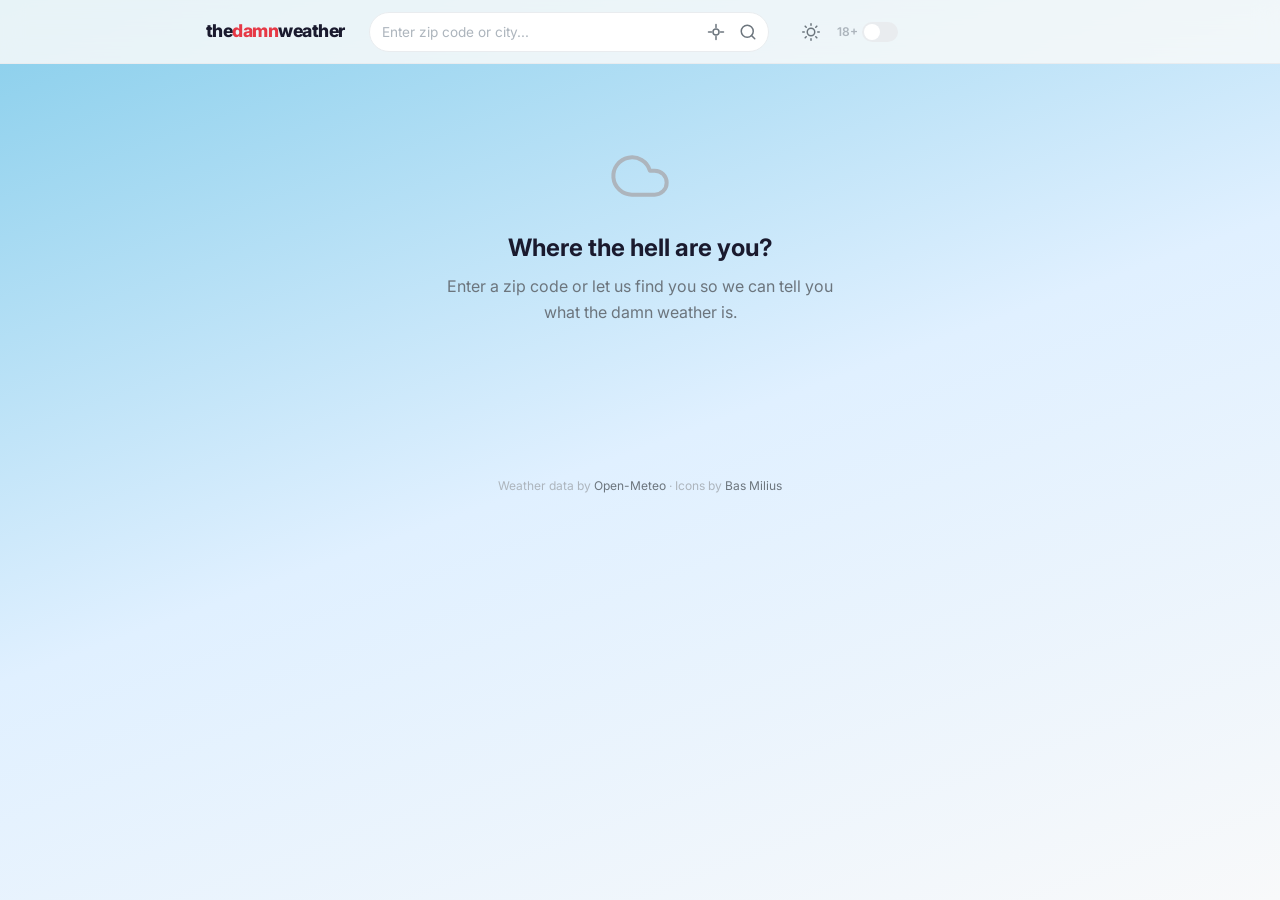
==== index.html @ 8ecae341 "Comprehensive bug fix pass across entire codebase Timezone fixes: - formatTime() now accepts timezon" ====
<!DOCTYPE html>
<html lang="en">
<head>
  <meta charset="UTF-8">
  <meta name="viewport" content="width=device-width, initial-scale=1.0">
  <meta name="description" content="The Damn Weather - Get your weather forecast with a side of attitude.">
  <title>The Damn Weather</title>
  <link rel="icon" href="favicon.svg" type="image/svg+xml">
  <link rel="preconnect" href="https://fonts.googleapis.com">
  <link rel="preconnect" href="https://fonts.gstatic.com" crossorigin>
  <link href="https://fonts.googleapis.com/css2?family=Inter:wght@400;500;600;700;800;900&display=swap" rel="stylesheet">
  <link rel="stylesheet" href="css/main.css">
  <link rel="stylesheet" href="css/components.css">
  <link rel="stylesheet" href="css/forecast.css">
  <link rel="stylesheet" href="css/animations.css">
  <link rel="stylesheet" href="css/responsive.css">
  <!-- Prevent flash of wrong theme -->
  <script>
    (function() {
      const saved = localStorage.getItem('theme');
      if (saved === 'dark' || (!saved && window.matchMedia('(prefers-color-scheme: dark)').matches)) {
        document.documentElement.setAttribute('data-theme', 'dark');
      }
    })();
  </script>
</head>
<body data-conditions="clear" data-daytime="day" data-temp-range="mild">

  <!-- Header -->
  <header class="site-header">
    <div class="header-inner">
      <a href="/" class="site-logo" aria-label="The Damn Weather - Home">
        <span class="logo-text">the<span class="logo-accent">damn</span>weather</span>
      </a>
      <form class="search-form" role="search" aria-label="Search for a location">
        <div class="search-input-wrapper">
          <input
            type="text"
            class="search-input"
            placeholder="Enter zip code or city..."
            aria-label="Zip code or city name"
            autocomplete="off"
            inputmode="text"
          >
          <button type="button" class="geo-btn" aria-label="Use my location" title="Use my location">
            <svg width="18" height="18" viewBox="0 0 24 24" fill="none" stroke="currentColor" stroke-width="2" stroke-linecap="round" stroke-linejoin="round">
              <circle cx="12" cy="12" r="4"/>
              <path d="M12 2v4M12 18v4M2 12h4M18 12h4"/>
            </svg>
          </button>
          <button type="submit" class="search-btn" aria-label="Search">
            <svg width="18" height="18" viewBox="0 0 24 24" fill="none" stroke="currentColor" stroke-width="2" stroke-linecap="round" stroke-linejoin="round">
              <circle cx="11" cy="11" r="8"/>
              <path d="M21 21l-4.35-4.35"/>
            </svg>
          </button>
        </div>
        <div class="search-results" role="listbox" aria-label="Location results" hidden></div>
      </form>
      <div class="header-controls">
        <button class="theme-toggle" aria-label="Toggle dark mode" title="Toggle dark mode">
          <svg class="icon-sun" width="18" height="18" viewBox="0 0 24 24" fill="none" stroke="currentColor" stroke-width="2" stroke-linecap="round" stroke-linejoin="round">
            <circle cx="12" cy="12" r="5"/>
            <path d="M12 1v2M12 21v2M4.22 4.22l1.42 1.42M18.36 18.36l1.42 1.42M1 12h2M21 12h2M4.22 19.78l1.42-1.42M18.36 5.64l1.42-1.42"/>
          </svg>
          <svg class="icon-moon" width="18" height="18" viewBox="0 0 24 24" fill="none" stroke="currentColor" stroke-width="2" stroke-linecap="round" stroke-linejoin="round">
            <path d="M21 12.79A9 9 0 1 1 11.21 3 7 7 0 0 0 21 12.79z"/>
          </svg>
        </button>
        <div class="explicit-toggle-wrapper">
          <label class="toggle-label" for="explicit-toggle">
            <span class="toggle-label-text">18+</span>
            <div class="toggle-switch">
              <input type="checkbox" id="explicit-toggle" class="toggle-input" aria-label="Enable explicit language">
              <span class="toggle-slider"></span>
            </div>
          </label>
        </div>
      </div>
    </div>
  </header>

  <!-- Main Content -->
  <main class="main-content">

    <!-- Loading State -->
    <div class="loading-state" id="loading-state" role="status" aria-label="Loading weather data">
      <div class="skeleton skeleton-hero"></div>
      <div class="skeleton skeleton-phrase"></div>
      <div class="skeleton skeleton-stats"></div>
    </div>

    <!-- Empty State (no location) -->
    <div class="empty-state" id="empty-state" hidden>
      <div class="empty-icon">
        <svg width="64" height="64" viewBox="0 0 24 24" fill="none" stroke="currentColor" stroke-width="1.5" stroke-linecap="round" stroke-linejoin="round">
          <path d="M17.5 19H9a7 7 0 1 1 6.71-9h1.79a4.5 4.5 0 1 1 0 9Z"/>
        </svg>
      </div>
      <h2 class="empty-title">Where the hell are you?</h2>
      <p class="empty-text">Enter a zip code or let us find you so we can tell you what the damn weather is.</p>
    </div>

    <!-- Error State -->
    <div class="error-state" id="error-state" hidden>
      <div class="error-icon">
        <svg width="64" height="64" viewBox="0 0 24 24" fill="none" stroke="currentColor" stroke-width="1.5" stroke-linecap="round" stroke-linejoin="round">
          <path d="M10.29 3.86L1.82 18a2 2 0 0 0 1.71 3h16.94a2 2 0 0 0 1.71-3L13.71 3.86a2 2 0 0 0-3.42 0z"/>
          <line x1="12" y1="9" x2="12" y2="13"/>
          <line x1="12" y1="17" x2="12.01" y2="17"/>
        </svg>
      </div>
      <h2 class="error-title">Well, damn.</h2>
      <p class="error-text" id="error-message">Something went wrong getting the weather.</p>
      <button class="btn btn-primary" id="retry-btn">Try Again</button>
    </div>

    <!-- Weather Content -->
    <div class="weather-content" id="weather-content" hidden>

      <!-- Hero Section -->
      <section class="hero" aria-label="Current weather conditions">
        <div class="hero-icon-wrapper">
          <img class="hero-icon" id="hero-icon" src="data:image/svg+xml,%3Csvg xmlns='http://www.w3.org/2000/svg'/%3E" alt="Weather icon" width="120" height="120">
        </div>
        <div class="hero-temp" id="hero-temp" aria-label="Current temperature">--</div>
        <div class="hero-phrase" id="hero-phrase" aria-live="polite">Loading the attitude...</div>
        <div class="hero-location" id="hero-location">
          <span class="location-name" id="location-name">--</span>
          <span class="location-time" id="location-time">--</span>
        </div>
        <div class="hero-stats" id="hero-stats">
          <div class="stat">
            <span class="stat-label">Feels Like</span>
            <span class="stat-value" id="stat-feels-like">--</span>
          </div>
          <div class="stat">
            <span class="stat-label">Condition</span>
            <span class="stat-value" id="stat-condition">--</span>
          </div>
          <div class="stat">
            <span class="stat-label">Wind</span>
            <span class="stat-value" id="stat-wind">--</span>
          </div>
        </div>
      </section>

      <!-- Hourly Forecast -->
      <section class="forecast-section" aria-label="Hourly forecast">
        <h2 class="section-title">Today, Hour by Hour</h2>
        <div class="hourly-scroll-wrapper">
          <div class="hourly-scroll" id="hourly-scroll" role="list" aria-label="Hourly forecast">
            <!-- Hourly cards rendered by JS -->
          </div>
        </div>
      </section>

      <!-- Daily Forecast -->
      <section class="forecast-section" aria-label="10-day forecast">
        <h2 class="section-title">The Next 10 Days</h2>
        <div class="daily-list" id="daily-list" role="list" aria-label="Daily forecast">
          <!-- Daily rows rendered by JS -->
        </div>
      </section>

      <!-- Weather Details -->
      <section class="details-section" aria-label="Weather details">
        <h2 class="section-title">The Details</h2>
        <div class="details-grid" id="details-grid">
          <div class="detail-card" aria-label="Humidity">
            <div class="detail-label">Humidity</div>
            <div class="detail-value" id="detail-humidity">--%</div>
            <div class="detail-extra" id="detail-humidity-desc"></div>
          </div>
          <div class="detail-card" aria-label="Wind">
            <div class="detail-label">Wind</div>
            <div class="detail-value" id="detail-wind">-- mph</div>
            <div class="detail-extra" id="detail-wind-dir"></div>
          </div>
          <div class="detail-card" aria-label="UV Index">
            <div class="detail-label">UV Index</div>
            <div class="detail-value" id="detail-uv">--</div>
            <div class="detail-extra" id="detail-uv-level"></div>
          </div>
          <div class="detail-card" aria-label="Pressure">
            <div class="detail-label">Pressure</div>
            <div class="detail-value" id="detail-pressure">-- hPa</div>
            <div class="detail-extra" id="detail-pressure-trend"></div>
          </div>
          <div class="detail-card" aria-label="Sunrise and Sunset">
            <div class="detail-label">Sun</div>
            <div class="detail-value" id="detail-sunrise">--</div>
            <div class="detail-extra" id="detail-sunset"></div>
          </div>
          <div class="detail-card" aria-label="Precipitation">
            <div class="detail-label">Precipitation</div>
            <div class="detail-value" id="detail-precip">-- in</div>
            <div class="detail-extra" id="detail-precip-chance"></div>
          </div>
        </div>
      </section>

    </div>
  </main>

  <!-- Age Disclaimer Modal -->
  <div class="modal-overlay" id="age-modal" hidden>
    <div class="modal" role="dialog" aria-labelledby="modal-title" aria-modal="true">
      <h3 class="modal-title" id="modal-title">Heads up!</h3>
      <p class="modal-text">You're about to enable some <strong>colorful language</strong>. The phrases will contain explicit profanity. You must be 18 or older to continue.</p>
      <div class="modal-actions">
        <button class="btn btn-primary" id="age-confirm">I'm 18+, bring it on</button>
        <button class="btn btn-secondary" id="age-cancel">Keep it clean</button>
      </div>
    </div>
  </div>

  <!-- Footer -->
  <footer class="site-footer">
    <p>Weather data by <a href="https://open-meteo.com/" target="_blank" rel="noopener noreferrer">Open-Meteo</a> &middot; Icons by <a href="https://bas.dev/work/meteocons" target="_blank" rel="noopener noreferrer">Bas Milius</a></p>
  </footer>

  <script type="module" src="js/app.js"></script>
</body>
</html>
---- css/main.css ----
/* ===== CSS Variables & Base ===== */
:root {
  /* Colors - Light */
  --color-bg: #f8f9fa;
  --color-surface: #ffffff;
  --color-surface-hover: #f1f3f5;
  --color-text: #1a1a2e;
  --color-text-secondary: #6c757d;
  --color-text-muted: #adb5bd;
  --color-border: #e9ecef;
  --color-accent: #e63946;
  --color-accent-hover: #d62839;
  --color-shadow: rgba(0, 0, 0, 0.06);
  --color-shadow-lg: rgba(0, 0, 0, 0.1);
  --color-overlay: rgba(0, 0, 0, 0.5);

  /* Dynamic background (set via JS data attributes) */
  --bg-gradient: linear-gradient(160deg, #a8dadc 0%, #f1faee 100%);

  /* Typography */
  --font-primary: 'Inter', system-ui, -apple-system, BlinkMacSystemFont, 'Segoe UI', sans-serif;
  --font-size-xs: 0.75rem;
  --font-size-sm: 0.85rem;
  --font-size-base: 1rem;
  --font-size-lg: 1.15rem;
  --font-size-xl: 1.5rem;
  --font-size-hero-temp: clamp(4rem, 12vw, 8rem);
  --font-size-phrase: clamp(1.1rem, 3vw, 1.5rem);

  /* Spacing */
  --space-xs: 0.25rem;
  --space-sm: 0.5rem;
  --space-md: 1rem;
  --space-lg: 1.5rem;
  --space-xl: 2rem;
  --space-2xl: 3rem;

  /* Layout */
  --max-width: 900px;
  --header-height: 64px;
  --border-radius: 12px;
  --border-radius-sm: 8px;
  --border-radius-pill: 100px;
}

/* Dark Theme */
[data-theme="dark"] {
  --color-bg: #0f1117;
  --color-surface: #1a1d27;
  --color-surface-hover: #252836;
  --color-text: #e8e8ed;
  --color-text-secondary: #9ca3af;
  --color-text-muted: #6b7280;
  --color-border: #2a2d3a;
  --color-shadow: rgba(0, 0, 0, 0.2);
  --color-shadow-lg: rgba(0, 0, 0, 0.3);
  --color-overlay: rgba(0, 0, 0, 0.7);
}

/* ===== Dynamic Background Gradients ===== */
/* Clear Day */
body[data-conditions="clear"][data-daytime="day"] {
  --bg-gradient: linear-gradient(160deg, #87ceeb 0%, #e0f0ff 50%, #f8f9fa 100%);
}
[data-theme="dark"] body[data-conditions="clear"][data-daytime="day"] {
  --bg-gradient: linear-gradient(160deg, #0c1445 0%, #1a1d3a 50%, #0f1117 100%);
}
/* Clear night - light mode gets a dusky gradient, dark mode gets deep blue */
body[data-conditions="clear"][data-daytime="night"] {
  --bg-gradient: linear-gradient(160deg, #2c3e6b 0%, #4a5a8a 50%, #c8cfe0 100%);
}
[data-theme="dark"] body[data-conditions="clear"][data-daytime="night"] {
  --bg-gradient: linear-gradient(160deg, #0c1445 0%, #1a1d3a 50%, #0f1117 100%);
}

/* Cloudy */
body[data-conditions="cloudy"],
body[data-conditions="partly-cloudy"] {
  --bg-gradient: linear-gradient(160deg, #c8d6e5 0%, #dfe6e9 50%, #f8f9fa 100%);
}
[data-theme="dark"] body[data-conditions="cloudy"],
[data-theme="dark"] body[data-conditions="partly-cloudy"] {
  --bg-gradient: linear-gradient(160deg, #1a1d27 0%, #252836 50%, #0f1117 100%);
}

/* Rain */
body[data-conditions="rain"],
body[data-conditions="heavy-rain"],
body[data-conditions="drizzle"] {
  --bg-gradient: linear-gradient(160deg, #636e72 0%, #b2bec3 50%, #dfe6e9 100%);
}
[data-theme="dark"] body[data-conditions="rain"],
[data-theme="dark"] body[data-conditions="heavy-rain"],
[data-theme="dark"] body[data-conditions="drizzle"] {
  --bg-gradient: linear-gradient(160deg, #0a0e14 0%, #1a1d27 50%, #0f1117 100%);
}

/* Snow */
body[data-conditions="snow"],
body[data-conditions="heavy-snow"] {
  --bg-gradient: linear-gradient(160deg, #dce6f1 0%, #ecf0f5 50%, #f8f9fa 100%);
}
[data-theme="dark"] body[data-conditions="snow"],
[data-theme="dark"] body[data-conditions="heavy-snow"] {
  --bg-gradient: linear-gradient(160deg, #1a2030 0%, #252d3f 50%, #0f1117 100%);
}

/* Thunderstorm */
body[data-conditions="thunderstorm"] {
  --bg-gradient: linear-gradient(160deg, #2d3436 0%, #636e72 50%, #b2bec3 100%);
}
[data-theme="dark"] body[data-conditions="thunderstorm"] {
  --bg-gradient: linear-gradient(160deg, #05080d 0%, #111520 50%, #0f1117 100%);
}

/* Fog */
body[data-conditions="fog"] {
  --bg-gradient: linear-gradient(160deg, #d5dbe0 0%, #e8ecef 50%, #f8f9fa 100%);
}
[data-theme="dark"] body[data-conditions="fog"] {
  --bg-gradient: linear-gradient(160deg, #15181f 0%, #1e2230 50%, #0f1117 100%);
}

/* Freezing Rain */
body[data-conditions="freezing-rain"] {
  --bg-gradient: linear-gradient(160deg, #a4b6c4 0%, #c5d3de 50%, #e8edf2 100%);
}
[data-theme="dark"] body[data-conditions="freezing-rain"] {
  --bg-gradient: linear-gradient(160deg, #10141d 0%, #1a2030 50%, #0f1117 100%);
}

/* Hot tint */
body[data-temp-range="hot"],
body[data-temp-range="extreme-hot"] {
  --color-accent: #e63946;
}

/* Cold tint */
body[data-temp-range="extreme-cold"],
body[data-temp-range="cold"] {
  --color-accent: #457b9d;
}

/* ===== Reset & Base ===== */
*,
*::before,
*::after {
  margin: 0;
  padding: 0;
  box-sizing: border-box;
}

html {
  font-size: 16px;
  -webkit-text-size-adjust: 100%;
}

body {
  font-family: var(--font-primary);
  color: var(--color-text);
  background: var(--bg-gradient);
  min-height: 100vh;
  min-height: 100dvh;
  line-height: 1.5;
  transition: background 1.5s ease, color 0.3s ease;
  -webkit-font-smoothing: antialiased;
  -moz-osx-font-smoothing: grayscale;
}

a {
  color: var(--color-accent);
  text-decoration: none;
  transition: color 0.2s;
}

a:hover {
  color: var(--color-accent-hover);
}

img {
  max-width: 100%;
  height: auto;
  display: block;
}

button {
  cursor: pointer;
  font-family: inherit;
  border: none;
  background: none;
}

input {
  font-family: inherit;
  border: none;
  outline: none;
}

/* ===== Layout ===== */
.main-content {
  max-width: var(--max-width);
  margin: 0 auto;
  padding: calc(var(--header-height) + var(--space-lg)) var(--space-md) var(--space-2xl);
}

/* ===== Section Titles ===== */
.section-title {
  font-size: var(--font-size-lg);
  font-weight: 600;
  color: var(--color-text);
  margin-bottom: var(--space-md);
  letter-spacing: -0.01em;
}

/* ===== Utility ===== */
[hidden] {
  display: none !important;
}

/* Reduced motion preference */
@media (prefers-reduced-motion: reduce) {
  *,
  *::before,
  *::after {
    animation-duration: 0.01ms !important;
    animation-iteration-count: 1 !important;
    transition-duration: 0.01ms !important;
  }
}
---- css/components.css ----
/* ===== Header ===== */
.site-header {
  position: fixed;
  top: 0;
  left: 0;
  right: 0;
  z-index: 100;
  height: var(--header-height);
  background: rgba(248, 249, 250, 0.85);
  backdrop-filter: blur(12px);
  -webkit-backdrop-filter: blur(12px);
  border-bottom: 1px solid var(--color-border);
  transition: background 0.3s ease, border-color 0.3s ease;
}

[data-theme="dark"] .site-header {
  background: rgba(15, 17, 23, 0.85);
}

.header-inner {
  max-width: var(--max-width);
  margin: 0 auto;
  height: 100%;
  display: flex;
  align-items: center;
  gap: var(--space-md);
  padding: 0 var(--space-md);
}

/* Logo */
.site-logo {
  text-decoration: none;
  flex-shrink: 0;
}

.logo-text {
  font-size: 1.1rem;
  font-weight: 800;
  color: var(--color-text);
  letter-spacing: -0.03em;
  transition: color 0.2s;
}

.logo-accent {
  color: var(--color-accent);
  transition: color 0.2s;
}

/* Search */
.search-form {
  flex: 1;
  max-width: 360px;
  position: relative;
}

.search-input-wrapper {
  display: flex;
  align-items: center;
  background: var(--color-surface);
  border: 1px solid var(--color-border);
  border-radius: var(--border-radius-pill);
  padding: 0 var(--space-xs);
  height: 40px;
  transition: border-color 0.2s, box-shadow 0.2s;
}

.search-input-wrapper:focus-within {
  border-color: var(--color-accent);
  box-shadow: 0 0 0 3px rgba(230, 57, 70, 0.1);
}

.search-input {
  flex: 1;
  background: none;
  color: var(--color-text);
  font-size: var(--font-size-sm);
  padding: 0 var(--space-sm);
  min-width: 0;
}

.search-input::placeholder {
  color: var(--color-text-muted);
}

.geo-btn,
.search-btn {
  display: flex;
  align-items: center;
  justify-content: center;
  width: 32px;
  height: 32px;
  border-radius: 50%;
  color: var(--color-text-secondary);
  transition: color 0.2s, background 0.2s;
  flex-shrink: 0;
}

.geo-btn:hover,
.search-btn:hover {
  color: var(--color-accent);
  background: var(--color-surface-hover);
}

/* Search Results Dropdown */
.search-results {
  position: absolute;
  top: calc(100% + 4px);
  left: 0;
  right: 0;
  background: var(--color-surface);
  border: 1px solid var(--color-border);
  border-radius: var(--border-radius-sm);
  box-shadow: 0 8px 24px var(--color-shadow-lg);
  overflow: hidden;
  z-index: 10;
}

.search-result-item {
  padding: var(--space-sm) var(--space-md);
  cursor: pointer;
  font-size: var(--font-size-sm);
  color: var(--color-text);
  transition: background 0.15s;
  border-bottom: 1px solid var(--color-border);
}

.search-result-item:last-child {
  border-bottom: none;
}

.search-result-item:hover,
.search-result-item[aria-selected="true"] {
  background: var(--color-surface-hover);
}

.search-result-item .result-name {
  font-weight: 600;
}

.search-result-item .result-detail {
  color: var(--color-text-secondary);
  font-size: var(--font-size-xs);
}

/* Header Controls */
.header-controls {
  display: flex;
  align-items: center;
  gap: var(--space-sm);
  flex-shrink: 0;
}

/* Theme Toggle */
.theme-toggle {
  display: flex;
  align-items: center;
  justify-content: center;
  width: 36px;
  height: 36px;
  border-radius: 50%;
  color: var(--color-text-secondary);
  transition: color 0.2s, background 0.2s;
}

.theme-toggle:hover {
  color: var(--color-text);
  background: var(--color-surface-hover);
}

.icon-moon { display: none; }
[data-theme="dark"] .icon-sun { display: none; }
[data-theme="dark"] .icon-moon { display: block; }

/* Explicit Toggle */
.explicit-toggle-wrapper {
  display: flex;
  align-items: center;
}

.toggle-label {
  display: flex;
  align-items: center;
  gap: var(--space-xs);
  cursor: pointer;
  user-select: none;
}

.toggle-label-text {
  font-size: var(--font-size-xs);
  font-weight: 600;
  color: var(--color-text-muted);
  transition: color 0.2s;
}

.toggle-switch {
  position: relative;
  width: 36px;
  height: 20px;
}

.toggle-input {
  opacity: 0;
  width: 0;
  height: 0;
  position: absolute;
}

.toggle-slider {
  position: absolute;
  inset: 0;
  background: var(--color-border);
  border-radius: var(--border-radius-pill);
  transition: background 0.25s;
  cursor: pointer;
}

.toggle-slider::before {
  content: '';
  position: absolute;
  width: 16px;
  height: 16px;
  left: 2px;
  bottom: 2px;
  background: white;
  border-radius: 50%;
  transition: transform 0.25s;
}

.toggle-input:checked + .toggle-slider {
  background: var(--color-accent);
}

.toggle-input:checked + .toggle-slider::before {
  transform: translateX(16px);
}

.toggle-input:focus-visible + .toggle-slider {
  box-shadow: 0 0 0 3px rgba(230, 57, 70, 0.2);
}

/* ===== Hero Section ===== */
.hero {
  text-align: center;
  padding: var(--space-xl) 0 var(--space-2xl);
}

.hero-icon-wrapper {
  margin-bottom: var(--space-sm);
}

.hero-icon {
  width: 120px;
  height: 120px;
  margin: 0 auto;
  object-fit: contain;
}

.hero-temp {
  font-size: var(--font-size-hero-temp);
  font-weight: 900;
  line-height: 1;
  letter-spacing: -0.04em;
  color: var(--color-text);
}

.hero-temp::after {
  content: '°';
  font-weight: 700;
  opacity: 0.5;
}

.hero-phrase {
  font-size: var(--font-size-phrase);
  font-weight: 600;
  color: var(--color-text);
  margin-top: var(--space-sm);
  margin-bottom: var(--space-lg);
  max-width: 520px;
  margin-left: auto;
  margin-right: auto;
  line-height: 1.4;
}

.hero-location {
  display: flex;
  align-items: center;
  justify-content: center;
  gap: var(--space-sm);
  color: var(--color-text-secondary);
  font-size: var(--font-size-sm);
  margin-bottom: var(--space-lg);
}

.location-name {
  font-weight: 500;
}

.location-time {
  opacity: 0.7;
}

.hero-stats {
  display: flex;
  justify-content: center;
  gap: var(--space-xl);
}

.stat {
  text-align: center;
}

.stat-label {
  display: block;
  font-size: var(--font-size-xs);
  color: var(--color-text-muted);
  text-transform: uppercase;
  letter-spacing: 0.05em;
  font-weight: 500;
  margin-bottom: var(--space-xs);
}

.stat-value {
  font-size: var(--font-size-base);
  font-weight: 600;
  color: var(--color-text);
}

/* ===== Buttons ===== */
.btn {
  display: inline-flex;
  align-items: center;
  justify-content: center;
  padding: var(--space-sm) var(--space-lg);
  border-radius: var(--border-radius-sm);
  font-size: var(--font-size-sm);
  font-weight: 600;
  transition: all 0.2s;
  line-height: 1.5;
}

.btn-primary {
  background: var(--color-accent);
  color: white;
}

.btn-primary:hover {
  background: var(--color-accent-hover);
}

.btn-secondary {
  background: var(--color-surface);
  color: var(--color-text);
  border: 1px solid var(--color-border);
}

.btn-secondary:hover {
  background: var(--color-surface-hover);
}

/* ===== Empty & Error States ===== */
.empty-state,
.error-state {
  text-align: center;
  padding: var(--space-2xl) var(--space-md);
  color: var(--color-text-secondary);
}

.empty-icon svg,
.error-icon svg {
  stroke: var(--color-text-muted);
  margin: 0 auto var(--space-md);
}

.empty-title,
.error-title {
  font-size: var(--font-size-xl);
  font-weight: 700;
  color: var(--color-text);
  margin-bottom: var(--space-sm);
}

.empty-text,
.error-text {
  font-size: var(--font-size-base);
  max-width: 400px;
  margin: 0 auto var(--space-lg);
  line-height: 1.6;
}

/* ===== Detail Cards ===== */
.details-grid {
  display: grid;
  grid-template-columns: repeat(2, 1fr);
  gap: var(--space-md);
}

.detail-card {
  background: var(--color-surface);
  border: 1px solid var(--color-border);
  border-radius: var(--border-radius);
  padding: var(--space-lg);
  transition: background 0.3s, border-color 0.3s;
}

.detail-label {
  font-size: var(--font-size-xs);
  color: var(--color-text-muted);
  text-transform: uppercase;
  letter-spacing: 0.05em;
  font-weight: 500;
  margin-bottom: var(--space-sm);
}

.detail-value {
  font-size: var(--font-size-xl);
  font-weight: 700;
  color: var(--color-text);
  line-height: 1.2;
}

.detail-extra {
  font-size: var(--font-size-sm);
  color: var(--color-text-secondary);
  margin-top: var(--space-xs);
}

/* ===== Modal ===== */
.modal-overlay {
  position: fixed;
  inset: 0;
  z-index: 200;
  background: var(--color-overlay);
  display: flex;
  align-items: center;
  justify-content: center;
  padding: var(--space-md);
}

.modal {
  background: var(--color-surface);
  border-radius: var(--border-radius);
  padding: var(--space-xl);
  max-width: 400px;
  width: 100%;
  text-align: center;
  box-shadow: 0 16px 48px var(--color-shadow-lg);
}

.modal-title {
  font-size: var(--font-size-xl);
  font-weight: 700;
  color: var(--color-text);
  margin-bottom: var(--space-sm);
}

.modal-text {
  font-size: var(--font-size-sm);
  color: var(--color-text-secondary);
  line-height: 1.6;
  margin-bottom: var(--space-lg);
}

.modal-actions {
  display: flex;
  flex-direction: column;
  gap: var(--space-sm);
}

/* ===== Footer ===== */
.site-footer {
  text-align: center;
  padding: var(--space-xl) var(--space-md);
  font-size: var(--font-size-xs);
  color: var(--color-text-muted);
}

.site-footer a {
  color: var(--color-text-secondary);
}

.site-footer a:hover {
  color: var(--color-accent);
}
---- css/forecast.css ----
/* ===== Forecast Sections ===== */
.forecast-section {
  margin-bottom: var(--space-2xl);
}

.details-section {
  margin-bottom: var(--space-xl);
}

/* ===== Hourly Forecast ===== */
.hourly-scroll-wrapper {
  position: relative;
  margin: 0 calc(-1 * var(--space-md));
  padding: 0 var(--space-md);
}

.hourly-scroll {
  display: flex;
  gap: var(--space-sm);
  overflow-x: auto;
  scroll-snap-type: x mandatory;
  -webkit-overflow-scrolling: touch;
  padding-bottom: var(--space-sm);
  scrollbar-width: none;
}

.hourly-scroll::-webkit-scrollbar {
  display: none;
}

.hourly-card {
  flex-shrink: 0;
  width: 72px;
  display: flex;
  flex-direction: column;
  align-items: center;
  gap: var(--space-xs);
  padding: var(--space-sm) var(--space-xs);
  background: var(--color-surface);
  border: 1px solid var(--color-border);
  border-radius: var(--border-radius);
  scroll-snap-align: start;
  transition: background 0.3s, border-color 0.3s;
}

.hourly-card.is-now {
  border-color: var(--color-border);
  background: var(--color-surface-hover);
}

.hourly-time {
  font-size: var(--font-size-xs);
  font-weight: 500;
  color: var(--color-text-secondary);
}

.hourly-card.is-now .hourly-time {
  color: var(--color-text);
  font-weight: 700;
}

.hourly-icon {
  width: 32px;
  height: 32px;
  object-fit: contain;
}

.hourly-temp {
  font-size: var(--font-size-sm);
  font-weight: 700;
  color: var(--color-text);
}

.hourly-precip {
  font-size: 0.65rem;
  color: var(--color-text-muted);
  display: flex;
  align-items: center;
  gap: 2px;
}

.hourly-precip-dot {
  display: inline-block;
  width: 4px;
  height: 4px;
  background: #457b9d;
  border-radius: 50%;
}

/* ===== Daily Forecast ===== */
.daily-list {
  display: flex;
  flex-direction: column;
  gap: 2px;
  background: var(--color-border);
  border-radius: var(--border-radius);
  overflow: hidden;
}

.daily-row {
  display: grid;
  grid-template-columns: 80px 36px 1fr 40px;
  align-items: center;
  gap: var(--space-sm);
  padding: var(--space-sm) var(--space-md);
  background: var(--color-surface);
  transition: background 0.3s;
}

.daily-row:first-child {
  border-radius: var(--border-radius) var(--border-radius) 0 0;
}

.daily-row:last-child {
  border-radius: 0 0 var(--border-radius) var(--border-radius);
}

.daily-day {
  font-size: var(--font-size-sm);
  font-weight: 600;
  color: var(--color-text);
}

.daily-day .daily-date {
  display: block;
  font-size: var(--font-size-xs);
  font-weight: 400;
  color: var(--color-text-muted);
}

.daily-icon {
  width: 32px;
  height: 32px;
  object-fit: contain;
}

.daily-temps {
  display: flex;
  align-items: center;
  gap: var(--space-sm);
}

.daily-temp-bar-wrapper {
  flex: 1;
  display: flex;
  align-items: center;
  gap: var(--space-sm);
}

.daily-low {
  font-size: var(--font-size-sm);
  color: var(--color-text-muted);
  min-width: 28px;
  text-align: right;
  font-weight: 500;
}

.daily-bar {
  flex: 1;
  height: 4px;
  background: var(--color-border);
  border-radius: 2px;
  position: relative;
  min-width: 40px;
}

.daily-bar-fill {
  position: absolute;
  top: 0;
  height: 100%;
  border-radius: 2px;
  background: linear-gradient(90deg, #457b9d, #e63946);
  transition: left 0.3s, right 0.3s;
}

.daily-high {
  font-size: var(--font-size-sm);
  color: var(--color-text);
  min-width: 28px;
  font-weight: 700;
}

.daily-precip {
  font-size: var(--font-size-xs);
  color: var(--color-text-muted);
  text-align: right;
  display: flex;
  align-items: center;
  gap: 2px;
  justify-content: flex-end;
}

.daily-precip-icon {
  display: inline-block;
  width: 4px;
  height: 4px;
  background: #457b9d;
  border-radius: 50%;
}
---- css/animations.css ----
/* ===== Loading Skeletons ===== */
.loading-state {
  display: flex;
  flex-direction: column;
  align-items: center;
  padding: var(--space-2xl) 0;
  gap: var(--space-md);
}

.skeleton {
  background: linear-gradient(
    90deg,
    var(--color-border) 25%,
    var(--color-surface-hover) 50%,
    var(--color-border) 75%
  );
  background-size: 200% 100%;
  animation: shimmer 1.5s ease-in-out infinite;
  border-radius: var(--border-radius-sm);
}

.skeleton-hero {
  width: 200px;
  height: 120px;
  border-radius: var(--border-radius);
}

.skeleton-phrase {
  width: 320px;
  max-width: 80%;
  height: 24px;
}

.skeleton-stats {
  width: 260px;
  max-width: 60%;
  height: 16px;
}

@keyframes shimmer {
  0% {
    background-position: -200% 0;
  }
  100% {
    background-position: 200% 0;
  }
}

/* ===== Fade In ===== */
.weather-content {
  animation: fadeIn 0.4s ease-out;
}

@keyframes fadeIn {
  from {
    opacity: 0;
    transform: translateY(8px);
  }
  to {
    opacity: 1;
    transform: translateY(0);
  }
}

/* ===== Hero Phrase Transition ===== */
.hero-phrase {
  transition: opacity 0.3s ease;
}

.hero-phrase.fading {
  opacity: 0;
}

/* ===== Card Hover ===== */
.detail-card {
  transition: background 0.3s, border-color 0.3s, transform 0.2s;
}

.detail-card:hover {
  transform: translateY(-2px);
  border-color: var(--color-text-muted);
}

/* ===== Modal Animation ===== */
.modal-overlay {
  animation: overlayIn 0.2s ease-out;
}

.modal {
  animation: modalIn 0.3s ease-out;
}

@keyframes overlayIn {
  from { opacity: 0; }
  to { opacity: 1; }
}

@keyframes modalIn {
  from {
    opacity: 0;
    transform: scale(0.95) translateY(8px);
  }
  to {
    opacity: 1;
    transform: scale(1) translateY(0);
  }
}

/* ===== Search Loading ===== */
.search-input-wrapper.is-loading .search-btn {
  animation: spin 1s linear infinite;
}

@keyframes spin {
  from { transform: rotate(0deg); }
  to { transform: rotate(360deg); }
}

/* ===== Hourly Card Stagger ===== */
.hourly-card {
  animation: cardIn 0.3s ease-out backwards;
}

.hourly-card:nth-child(1) { animation-delay: 0ms; }
.hourly-card:nth-child(2) { animation-delay: 30ms; }
.hourly-card:nth-child(3) { animation-delay: 60ms; }
.hourly-card:nth-child(4) { animation-delay: 90ms; }
.hourly-card:nth-child(5) { animation-delay: 120ms; }
.hourly-card:nth-child(6) { animation-delay: 150ms; }
.hourly-card:nth-child(7) { animation-delay: 180ms; }
.hourly-card:nth-child(8) { animation-delay: 210ms; }
.hourly-card:nth-child(9) { animation-delay: 240ms; }
.hourly-card:nth-child(10) { animation-delay: 270ms; }
.hourly-card:nth-child(11) { animation-delay: 300ms; }
.hourly-card:nth-child(12) { animation-delay: 330ms; }
.hourly-card:nth-child(13) { animation-delay: 360ms; }
.hourly-card:nth-child(14) { animation-delay: 390ms; }
.hourly-card:nth-child(15) { animation-delay: 420ms; }
.hourly-card:nth-child(16) { animation-delay: 450ms; }
.hourly-card:nth-child(17) { animation-delay: 480ms; }
.hourly-card:nth-child(18) { animation-delay: 510ms; }
.hourly-card:nth-child(19) { animation-delay: 540ms; }
.hourly-card:nth-child(20) { animation-delay: 570ms; }
.hourly-card:nth-child(21) { animation-delay: 600ms; }
.hourly-card:nth-child(22) { animation-delay: 630ms; }
.hourly-card:nth-child(23) { animation-delay: 660ms; }
.hourly-card:nth-child(24) { animation-delay: 690ms; }

@keyframes cardIn {
  from {
    opacity: 0;
    transform: translateY(8px);
  }
  to {
    opacity: 1;
    transform: translateY(0);
  }
}

/* ===== Daily Row Stagger ===== */
.daily-row {
  animation: rowIn 0.3s ease-out backwards;
}

.daily-row:nth-child(1) { animation-delay: 0ms; }
.daily-row:nth-child(2) { animation-delay: 40ms; }
.daily-row:nth-child(3) { animation-delay: 80ms; }
.daily-row:nth-child(4) { animation-delay: 120ms; }
.daily-row:nth-child(5) { animation-delay: 160ms; }
.daily-row:nth-child(6) { animation-delay: 200ms; }
.daily-row:nth-child(7) { animation-delay: 240ms; }
.daily-row:nth-child(8) { animation-delay: 280ms; }
.daily-row:nth-child(9) { animation-delay: 320ms; }
.daily-row:nth-child(10) { animation-delay: 360ms; }

@keyframes rowIn {
  from {
    opacity: 0;
    transform: translateX(-8px);
  }
  to {
    opacity: 1;
    transform: translateX(0);
  }
}
---- css/responsive.css ----
/* ===== Mobile (0-599px) ===== */
@media (max-width: 599px) {

/* Stack header on mobile */
.site-header {
  height: auto;
  padding: var(--space-sm) 0;
}

.header-inner {
  flex-wrap: wrap;
  gap: var(--space-sm);
  padding: var(--space-xs) var(--space-md);
}

.site-logo {
  order: 1;
}

.header-controls {
  order: 2;
  margin-left: auto;
}

.search-form {
  order: 3;
  flex: 1 1 100%;
  max-width: 100%;
}

/* Bigger touch targets on mobile */
.geo-btn,
.search-btn {
  width: 38px;
  height: 38px;
}

.search-input-wrapper {
  height: 44px;
}

.search-input {
  font-size: 16px; /* Prevents iOS zoom on focus */
}

/* Hero adjustments for mobile */
.hero {
  padding: var(--space-md) 0 var(--space-xl);
}

.hero-icon {
  width: 100px;
  height: 100px;
}

.hero-phrase {
  font-size: clamp(1rem, 4.5vw, 1.3rem);
  padding: 0 var(--space-sm);
}

.hero-stats {
  gap: var(--space-lg);
  flex-wrap: wrap;
}

.stat-label {
  font-size: 0.65rem;
}

.stat-value {
  font-size: var(--font-size-sm);
}

/* Main content offset for stacked header */
.main-content {
  padding-top: calc(100px + var(--space-md));
}

/* Daily forecast tighter on mobile */
.daily-row {
  grid-template-columns: 65px 28px 1fr 36px;
  gap: var(--space-xs);
  padding: var(--space-sm) var(--space-sm);
}

.daily-day {
  font-size: var(--font-size-xs);
}

.daily-day .daily-date {
  display: none;
}

.daily-icon {
  width: 28px;
  height: 28px;
}

.daily-low,
.daily-high {
  font-size: var(--font-size-xs);
  min-width: 24px;
}

.daily-precip {
  font-size: 0.6rem;
}

/* Hourly cards smaller on mobile */
.hourly-card {
  width: 64px;
  padding: var(--space-xs);
}

.hourly-icon {
  width: 28px;
  height: 28px;
}

.hourly-temp {
  font-size: var(--font-size-xs);
}

/* Details grid 2 columns on mobile */
.details-grid {
  grid-template-columns: repeat(2, 1fr);
  gap: var(--space-sm);
}

.detail-card {
  padding: var(--space-md);
}

.detail-value {
  font-size: var(--font-size-lg);
}

.detail-extra {
  font-size: var(--font-size-xs);
}

/* Section titles */
.section-title {
  font-size: var(--font-size-base);
}

/* Modal mobile friendly */
.modal {
  margin: var(--space-md);
  padding: var(--space-lg);
}

.modal-title {
  font-size: var(--font-size-lg);
}

/* Empty/error state */
.empty-state,
.error-state {
  padding: var(--space-xl) var(--space-sm);
}

.empty-icon svg,
.error-icon svg {
  width: 48px;
  height: 48px;
}

} /* end mobile max-width: 599px */

/* ===== Tablet (600px+) ===== */
@media (min-width: 600px) {
  .site-header {
    height: var(--header-height);
    padding: 0;
  }

  .header-inner {
    flex-wrap: nowrap;
    gap: var(--space-lg);
    padding: 0 var(--space-md);
  }

  .site-logo {
    order: unset;
  }

  .header-controls {
    order: unset;
    margin-left: 0;
  }

  .search-form {
    order: unset;
    flex: 1;
    max-width: 400px;
  }

  .main-content {
    padding-top: calc(var(--header-height) + var(--space-lg));
  }

  .hero {
    padding: var(--space-xl) 0 var(--space-2xl);
  }

  .hero-icon {
    width: 140px;
    height: 140px;
  }

  .hero-phrase {
    font-size: var(--font-size-phrase);
    padding: 0;
  }

  .hero-stats {
    gap: var(--space-2xl);
  }

  .stat-label {
    font-size: var(--font-size-xs);
  }

  .stat-value {
    font-size: var(--font-size-base);
  }

  .hourly-card {
    width: 80px;
    padding: var(--space-sm) var(--space-xs);
  }

  .hourly-icon {
    width: 32px;
    height: 32px;
  }

  .details-grid {
    grid-template-columns: repeat(3, 1fr);
    gap: var(--space-md);
  }

  .detail-value {
    font-size: var(--font-size-xl);
  }

  .daily-row {
    grid-template-columns: 100px 40px 1fr 50px;
    gap: var(--space-sm);
    padding: var(--space-md) var(--space-lg);
  }

  .daily-day {
    font-size: var(--font-size-sm);
  }

  .daily-day .daily-date {
    display: block;
  }

  .daily-icon {
    width: 32px;
    height: 32px;
  }

  .modal-actions {
    flex-direction: row;
    justify-content: center;
  }

  .section-title {
    font-size: var(--font-size-lg);
  }
}

/* ===== Desktop (1024px+) ===== */
@media (min-width: 1024px) {
  :root {
    --max-width: 900px;
  }

  .main-content {
    padding-top: calc(var(--header-height) + var(--space-xl));
  }

  .hero {
    padding: var(--space-2xl) 0;
  }

  .hero-icon {
    width: 160px;
    height: 160px;
  }

  .hourly-card {
    width: 88px;
    padding: var(--space-md) var(--space-sm);
  }

  .hourly-icon {
    width: 36px;
    height: 36px;
  }

  .daily-row {
    grid-template-columns: 120px 40px 1fr 60px;
  }
}

/* ===== Large Desktop (1440px+) ===== */
@media (min-width: 1440px) {
  :root {
    --max-width: 1000px;
  }
}
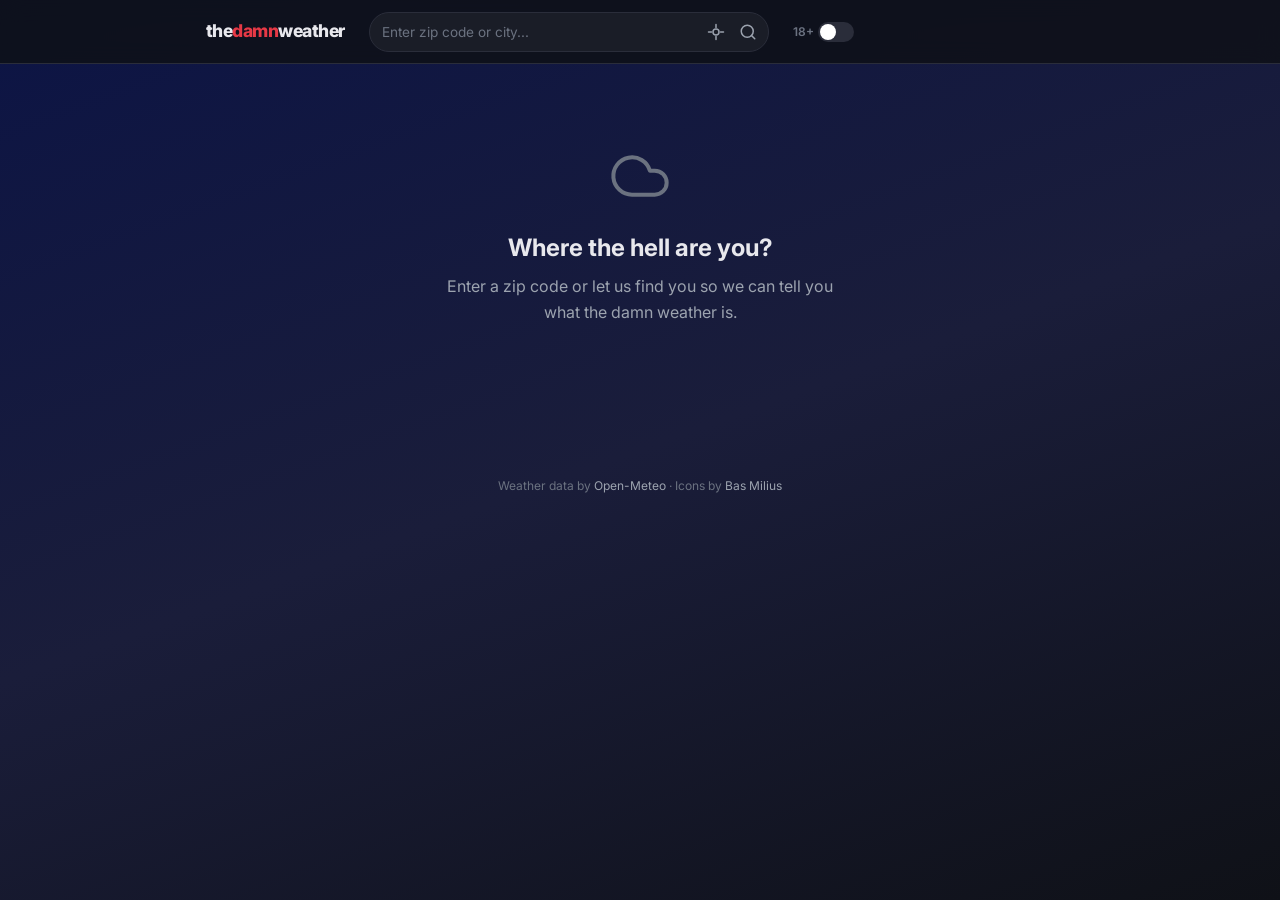
==== commit d2c57339: "Remove light mode, default to dark theme only Strip theme toggle button, light-mode CSS variables, l" ====
--- a/index.html
+++ b/index.html
@@ -14,15 +14,6 @@
   <link rel="stylesheet" href="css/forecast.css">
   <link rel="stylesheet" href="css/animations.css">
   <link rel="stylesheet" href="css/responsive.css">
-  <!-- Prevent flash of wrong theme -->
-  <script>
-    (function() {
-      const saved = localStorage.getItem('theme');
-      if (saved === 'dark' || (!saved && window.matchMedia('(prefers-color-scheme: dark)').matches)) {
-        document.documentElement.setAttribute('data-theme', 'dark');
-      }
-    })();
-  </script>
 </head>
 <body data-conditions="clear" data-daytime="day" data-temp-range="mild">
 
@@ -58,15 +49,6 @@
         <div class="search-results" role="listbox" aria-label="Location results" hidden></div>
       </form>
       <div class="header-controls">
-        <button class="theme-toggle" aria-label="Toggle dark mode" title="Toggle dark mode">
-          <svg class="icon-sun" width="18" height="18" viewBox="0 0 24 24" fill="none" stroke="currentColor" stroke-width="2" stroke-linecap="round" stroke-linejoin="round">
-            <circle cx="12" cy="12" r="5"/>
-            <path d="M12 1v2M12 21v2M4.22 4.22l1.42 1.42M18.36 18.36l1.42 1.42M1 12h2M21 12h2M4.22 19.78l1.42-1.42M18.36 5.64l1.42-1.42"/>
-          </svg>
-          <svg class="icon-moon" width="18" height="18" viewBox="0 0 24 24" fill="none" stroke="currentColor" stroke-width="2" stroke-linecap="round" stroke-linejoin="round">
-            <path d="M21 12.79A9 9 0 1 1 11.21 3 7 7 0 0 0 21 12.79z"/>
-          </svg>
-        </button>
         <div class="explicit-toggle-wrapper">
           <label class="toggle-label" for="explicit-toggle">
             <span class="toggle-label-text">18+</span>
@@ -142,6 +124,10 @@
             <span class="stat-label">Wind</span>
             <span class="stat-value" id="stat-wind">--</span>
           </div>
+          <div class="stat">
+            <span class="stat-label">UV Index</span>
+            <span class="stat-value" id="stat-uv">--</span>
+          </div>
         </div>
       </section>
 
--- a/css/main.css
+++ b/css/main.css
@@ -1,21 +1,21 @@
 /* ===== CSS Variables & Base ===== */
 :root {
-  /* Colors - Light */
-  --color-bg: #f8f9fa;
-  --color-surface: #ffffff;
-  --color-surface-hover: #f1f3f5;
-  --color-text: #1a1a2e;
-  --color-text-secondary: #6c757d;
-  --color-text-muted: #adb5bd;
-  --color-border: #e9ecef;
+  /* Colors */
+  --color-bg: #0f1117;
+  --color-surface: #1a1d27;
+  --color-surface-hover: #252836;
+  --color-text: #e8e8ed;
+  --color-text-secondary: #9ca3af;
+  --color-text-muted: #6b7280;
+  --color-border: #2a2d3a;
   --color-accent: #e63946;
   --color-accent-hover: #d62839;
-  --color-shadow: rgba(0, 0, 0, 0.06);
-  --color-shadow-lg: rgba(0, 0, 0, 0.1);
-  --color-overlay: rgba(0, 0, 0, 0.5);
+  --color-shadow: rgba(0, 0, 0, 0.2);
+  --color-shadow-lg: rgba(0, 0, 0, 0.3);
+  --color-overlay: rgba(0, 0, 0, 0.7);
 
   /* Dynamic background (set via JS data attributes) */
-  --bg-gradient: linear-gradient(160deg, #a8dadc 0%, #f1faee 100%);
+  --bg-gradient: linear-gradient(160deg, #0f1117 0%, #1a1d27 100%);
 
   /* Typography */
   --font-primary: 'Inter', system-ui, -apple-system, BlinkMacSystemFont, 'Segoe UI', sans-serif;
@@ -43,43 +43,19 @@
   --border-radius-pill: 100px;
 }
 
-/* Dark Theme */
-[data-theme="dark"] {
-  --color-bg: #0f1117;
-  --color-surface: #1a1d27;
-  --color-surface-hover: #252836;
-  --color-text: #e8e8ed;
-  --color-text-secondary: #9ca3af;
-  --color-text-muted: #6b7280;
-  --color-border: #2a2d3a;
-  --color-shadow: rgba(0, 0, 0, 0.2);
-  --color-shadow-lg: rgba(0, 0, 0, 0.3);
-  --color-overlay: rgba(0, 0, 0, 0.7);
-}
-
 /* ===== Dynamic Background Gradients ===== */
 /* Clear Day */
 body[data-conditions="clear"][data-daytime="day"] {
-  --bg-gradient: linear-gradient(160deg, #87ceeb 0%, #e0f0ff 50%, #f8f9fa 100%);
-}
-[data-theme="dark"] body[data-conditions="clear"][data-daytime="day"] {
   --bg-gradient: linear-gradient(160deg, #0c1445 0%, #1a1d3a 50%, #0f1117 100%);
 }
-/* Clear night - light mode gets a dusky gradient, dark mode gets deep blue */
+/* Clear Night */
 body[data-conditions="clear"][data-daytime="night"] {
-  --bg-gradient: linear-gradient(160deg, #2c3e6b 0%, #4a5a8a 50%, #c8cfe0 100%);
-}
-[data-theme="dark"] body[data-conditions="clear"][data-daytime="night"] {
   --bg-gradient: linear-gradient(160deg, #0c1445 0%, #1a1d3a 50%, #0f1117 100%);
 }
 
 /* Cloudy */
 body[data-conditions="cloudy"],
 body[data-conditions="partly-cloudy"] {
-  --bg-gradient: linear-gradient(160deg, #c8d6e5 0%, #dfe6e9 50%, #f8f9fa 100%);
-}
-[data-theme="dark"] body[data-conditions="cloudy"],
-[data-theme="dark"] body[data-conditions="partly-cloudy"] {
   --bg-gradient: linear-gradient(160deg, #1a1d27 0%, #252836 50%, #0f1117 100%);
 }
 
@@ -87,45 +63,27 @@
 body[data-conditions="rain"],
 body[data-conditions="heavy-rain"],
 body[data-conditions="drizzle"] {
-  --bg-gradient: linear-gradient(160deg, #636e72 0%, #b2bec3 50%, #dfe6e9 100%);
-}
-[data-theme="dark"] body[data-conditions="rain"],
-[data-theme="dark"] body[data-conditions="heavy-rain"],
-[data-theme="dark"] body[data-conditions="drizzle"] {
   --bg-gradient: linear-gradient(160deg, #0a0e14 0%, #1a1d27 50%, #0f1117 100%);
 }
 
 /* Snow */
 body[data-conditions="snow"],
 body[data-conditions="heavy-snow"] {
-  --bg-gradient: linear-gradient(160deg, #dce6f1 0%, #ecf0f5 50%, #f8f9fa 100%);
-}
-[data-theme="dark"] body[data-conditions="snow"],
-[data-theme="dark"] body[data-conditions="heavy-snow"] {
   --bg-gradient: linear-gradient(160deg, #1a2030 0%, #252d3f 50%, #0f1117 100%);
 }
 
 /* Thunderstorm */
 body[data-conditions="thunderstorm"] {
-  --bg-gradient: linear-gradient(160deg, #2d3436 0%, #636e72 50%, #b2bec3 100%);
-}
-[data-theme="dark"] body[data-conditions="thunderstorm"] {
   --bg-gradient: linear-gradient(160deg, #05080d 0%, #111520 50%, #0f1117 100%);
 }
 
 /* Fog */
 body[data-conditions="fog"] {
-  --bg-gradient: linear-gradient(160deg, #d5dbe0 0%, #e8ecef 50%, #f8f9fa 100%);
-}
-[data-theme="dark"] body[data-conditions="fog"] {
   --bg-gradient: linear-gradient(160deg, #15181f 0%, #1e2230 50%, #0f1117 100%);
 }
 
 /* Freezing Rain */
 body[data-conditions="freezing-rain"] {
-  --bg-gradient: linear-gradient(160deg, #a4b6c4 0%, #c5d3de 50%, #e8edf2 100%);
-}
-[data-theme="dark"] body[data-conditions="freezing-rain"] {
   --bg-gradient: linear-gradient(160deg, #10141d 0%, #1a2030 50%, #0f1117 100%);
 }
 
--- a/css/components.css
+++ b/css/components.css
@@ -6,15 +6,11 @@
   right: 0;
   z-index: 100;
   height: var(--header-height);
-  background: rgba(248, 249, 250, 0.85);
+  background: rgba(15, 17, 23, 0.85);
   backdrop-filter: blur(12px);
   -webkit-backdrop-filter: blur(12px);
   border-bottom: 1px solid var(--color-border);
   transition: background 0.3s ease, border-color 0.3s ease;
-}
-
-[data-theme="dark"] .site-header {
-  background: rgba(15, 17, 23, 0.85);
 }
 
 .header-inner {
@@ -150,27 +146,6 @@
   flex-shrink: 0;
 }
 
-/* Theme Toggle */
-.theme-toggle {
-  display: flex;
-  align-items: center;
-  justify-content: center;
-  width: 36px;
-  height: 36px;
-  border-radius: 50%;
-  color: var(--color-text-secondary);
-  transition: color 0.2s, background 0.2s;
-}
-
-.theme-toggle:hover {
-  color: var(--color-text);
-  background: var(--color-surface-hover);
-}
-
-.icon-moon { display: none; }
-[data-theme="dark"] .icon-sun { display: none; }
-[data-theme="dark"] .icon-moon { display: block; }
-
 /* Explicit Toggle */
 .explicit-toggle-wrapper {
   display: flex;
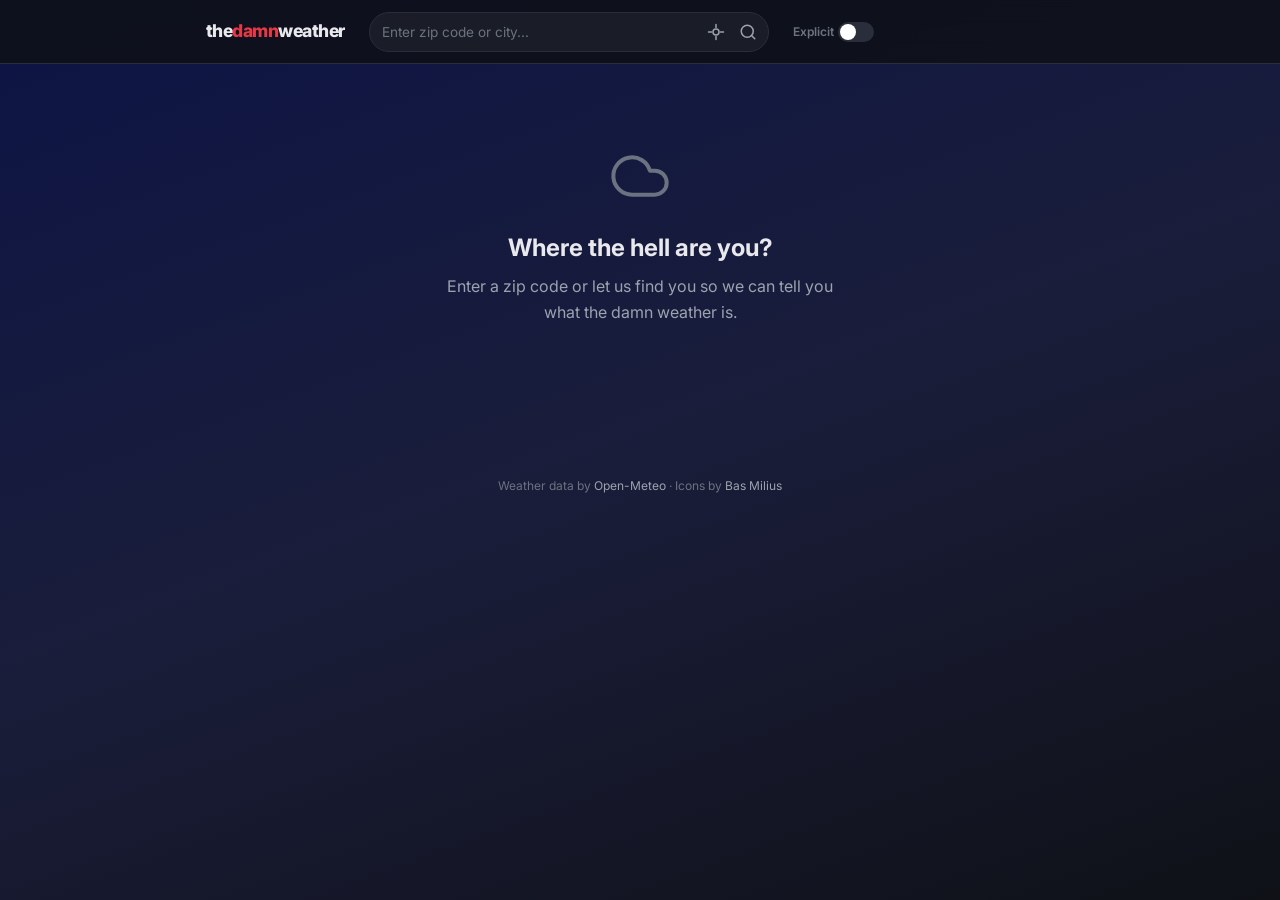
==== commit 86beeac0: "Update explicit toggle to match iOS app Change toggle label from "18+" to "Explicit", remove age req" ====
--- a/index.html
+++ b/index.html
@@ -9,11 +9,11 @@
   <link rel="preconnect" href="https://fonts.googleapis.com">
   <link rel="preconnect" href="https://fonts.gstatic.com" crossorigin>
   <link href="https://fonts.googleapis.com/css2?family=Inter:wght@400;500;600;700;800;900&display=swap" rel="stylesheet">
-  <link rel="stylesheet" href="css/main.css">
-  <link rel="stylesheet" href="css/components.css">
-  <link rel="stylesheet" href="css/forecast.css">
-  <link rel="stylesheet" href="css/animations.css">
-  <link rel="stylesheet" href="css/responsive.css">
+  <link rel="stylesheet" href="css/main.css?v=3">
+  <link rel="stylesheet" href="css/components.css?v=3">
+  <link rel="stylesheet" href="css/forecast.css?v=3">
+  <link rel="stylesheet" href="css/animations.css?v=3">
+  <link rel="stylesheet" href="css/responsive.css?v=3">
 </head>
 <body data-conditions="clear" data-daytime="day" data-temp-range="mild">
 
@@ -51,7 +51,7 @@
       <div class="header-controls">
         <div class="explicit-toggle-wrapper">
           <label class="toggle-label" for="explicit-toggle">
-            <span class="toggle-label-text">18+</span>
+            <span class="toggle-label-text">Explicit</span>
             <div class="toggle-switch">
               <input type="checkbox" id="explicit-toggle" class="toggle-input" aria-label="Enable explicit language">
               <span class="toggle-slider"></span>
@@ -193,9 +193,9 @@
   <div class="modal-overlay" id="age-modal" hidden>
     <div class="modal" role="dialog" aria-labelledby="modal-title" aria-modal="true">
       <h3 class="modal-title" id="modal-title">Heads up!</h3>
-      <p class="modal-text">You're about to enable some <strong>colorful language</strong>. The phrases will contain explicit profanity. You must be 18 or older to continue.</p>
+      <p class="modal-text">You're about to enable some <strong>colorful language</strong>. The phrases will contain explicit profanity.</p>
       <div class="modal-actions">
-        <button class="btn btn-primary" id="age-confirm">I'm 18+, bring it on</button>
+        <button class="btn btn-primary" id="age-confirm">Enable explicit mode</button>
         <button class="btn btn-secondary" id="age-cancel">Keep it clean</button>
       </div>
     </div>
@@ -206,6 +206,6 @@
     <p>Weather data by <a href="https://open-meteo.com/" target="_blank" rel="noopener noreferrer">Open-Meteo</a> &middot; Icons by <a href="https://bas.dev/work/meteocons" target="_blank" rel="noopener noreferrer">Bas Milius</a></p>
   </footer>
 
-  <script type="module" src="js/app.js"></script>
+  <script type="module" src="js/app.js?v=3"></script>
 </body>
 </html>
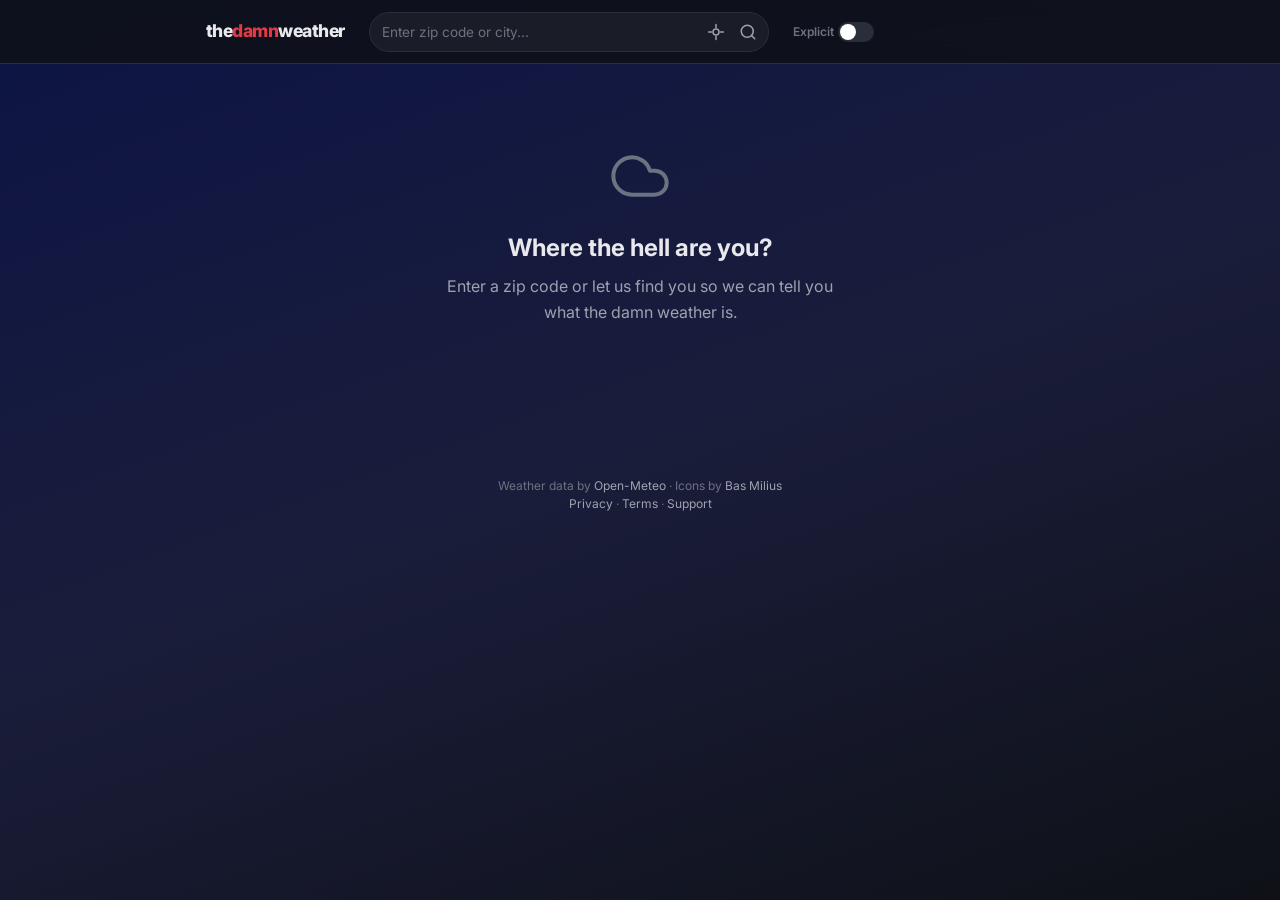
==== commit 0358567b: "Add privacy, terms, and support pages for iOS app launch Create /privacy, /terms, and /support pages" ====
--- a/index.html
+++ b/index.html
@@ -204,6 +204,7 @@
   <!-- Footer -->
   <footer class="site-footer">
     <p>Weather data by <a href="https://open-meteo.com/" target="_blank" rel="noopener noreferrer">Open-Meteo</a> &middot; Icons by <a href="https://bas.dev/work/meteocons" target="_blank" rel="noopener noreferrer">Bas Milius</a></p>
+    <p><a href="/privacy">Privacy</a> &middot; <a href="/terms">Terms</a> &middot; <a href="/support">Support</a></p>
   </footer>
 
   <script type="module" src="js/app.js?v=3"></script>
--- a/css/components.css
+++ b/css/components.css
@@ -441,6 +441,245 @@
   gap: var(--space-sm);
 }
 
+/* ===== Static Pages (Privacy, Terms, Support) ===== */
+.page-content {
+  max-width: var(--max-width);
+  margin: 0 auto;
+  padding: calc(var(--header-height) + var(--space-2xl)) var(--space-md) var(--space-2xl);
+}
+
+.page-title {
+  font-size: clamp(1.8rem, 5vw, 2.5rem);
+  font-weight: 800;
+  color: var(--color-text);
+  margin-bottom: var(--space-xs);
+}
+
+.page-meta {
+  font-size: var(--font-size-sm);
+  color: var(--color-text-muted);
+  margin-bottom: var(--space-2xl);
+}
+
+.page-section {
+  margin-bottom: var(--space-2xl);
+}
+
+.page-section h2 {
+  font-size: var(--font-size-xl);
+  font-weight: 700;
+  color: var(--color-text);
+  margin-bottom: var(--space-sm);
+}
+
+.page-section h3 {
+  font-size: var(--font-size-lg);
+  font-weight: 600;
+  color: var(--color-text);
+  margin-bottom: var(--space-xs);
+}
+
+.page-section p {
+  font-size: var(--font-size-base);
+  color: var(--color-text-secondary);
+  line-height: 1.7;
+  margin-bottom: var(--space-md);
+}
+
+.page-section ul {
+  list-style: none;
+  padding: 0;
+  margin-bottom: var(--space-md);
+}
+
+.page-section ul li {
+  font-size: var(--font-size-base);
+  color: var(--color-text-secondary);
+  line-height: 1.7;
+  padding-left: var(--space-lg);
+  position: relative;
+}
+
+.page-section ul li::before {
+  content: '';
+  position: absolute;
+  left: 0;
+  top: 0.7em;
+  width: 6px;
+  height: 6px;
+  border-radius: 50%;
+  background: var(--color-accent);
+}
+
+.page-section a {
+  color: var(--color-accent);
+  text-decoration: none;
+}
+
+.page-section a:hover {
+  text-decoration: underline;
+}
+
+.faq-item {
+  background: var(--color-surface);
+  border: 1px solid var(--color-border);
+  border-radius: var(--border-radius);
+  padding: var(--space-lg);
+  margin-bottom: var(--space-md);
+}
+
+.faq-item h3 {
+  margin-bottom: var(--space-xs);
+}
+
+.faq-item p {
+  margin-bottom: 0;
+}
+
+.contact-email {
+  font-size: var(--font-size-lg);
+}
+
+.contact-email a {
+  color: var(--color-accent);
+  font-weight: 600;
+  text-decoration: none;
+}
+
+.contact-email a:hover {
+  text-decoration: underline;
+}
+
+.toc-box {
+  background: var(--color-surface);
+  border: 1px solid var(--color-border);
+  border-radius: var(--border-radius);
+  padding: var(--space-lg);
+  margin-bottom: var(--space-2xl);
+}
+
+.toc-title {
+  font-weight: 600;
+  color: var(--color-text);
+  margin-bottom: var(--space-sm);
+}
+
+.toc-box ul {
+  list-style: none;
+  padding: 0;
+  margin: 0;
+}
+
+.toc-box ul li {
+  margin-bottom: var(--space-xs);
+}
+
+.toc-box ul li a {
+  color: var(--color-accent);
+  text-decoration: none;
+  font-size: var(--font-size-sm);
+}
+
+.toc-box ul li a:hover {
+  text-decoration: underline;
+}
+
+.page-section ol {
+  padding-left: var(--space-lg);
+  margin-bottom: var(--space-md);
+}
+
+.page-section ol li {
+  font-size: var(--font-size-base);
+  color: var(--color-text-secondary);
+  line-height: 1.7;
+  margin-bottom: var(--space-xs);
+}
+
+.faq-item ol {
+  padding-left: var(--space-lg);
+  margin-top: var(--space-sm);
+  margin-bottom: 0;
+}
+
+.contact-box {
+  background: var(--color-surface);
+  border: 1px solid var(--color-border);
+  border-radius: var(--border-radius);
+  padding: var(--space-lg);
+  margin: var(--space-lg) 0;
+  text-align: center;
+}
+
+.contact-box .contact-email {
+  margin-bottom: var(--space-xs);
+}
+
+.response-time {
+  font-size: var(--font-size-sm);
+  color: var(--color-text-muted);
+  margin: 0;
+}
+
+.warning-box {
+  background: rgba(230, 168, 23, 0.08);
+  border-left: 3px solid #e6a817;
+  padding: var(--space-md) var(--space-lg);
+  margin-bottom: var(--space-lg);
+  border-radius: var(--border-radius-sm);
+  font-size: var(--font-size-base);
+  color: var(--color-text-secondary);
+  line-height: 1.7;
+}
+
+.page-intro {
+  font-size: var(--font-size-base);
+  color: var(--color-text-secondary);
+  line-height: 1.7;
+  margin-bottom: var(--space-lg);
+}
+
+.highlight-box {
+  background: var(--color-surface);
+  border-left: 3px solid var(--color-accent);
+  padding: var(--space-md) var(--space-lg);
+  margin-bottom: var(--space-2xl);
+  border-radius: var(--border-radius-sm);
+  font-size: var(--font-size-base);
+  color: var(--color-text-secondary);
+  line-height: 1.7;
+}
+
+.page-table {
+  width: 100%;
+  border-collapse: collapse;
+  margin-bottom: var(--space-md);
+}
+
+.page-table th,
+.page-table td {
+  text-align: left;
+  padding: var(--space-sm) var(--space-md);
+  border-bottom: 1px solid var(--color-border);
+  font-size: var(--font-size-sm);
+  line-height: 1.6;
+}
+
+.page-table th {
+  color: var(--color-text);
+  font-weight: 600;
+}
+
+.page-table td {
+  color: var(--color-text-secondary);
+}
+
+.page-footer-note {
+  font-size: var(--font-size-xs);
+  color: var(--color-text-muted);
+  margin-top: var(--space-2xl);
+}
+
 /* ===== Footer ===== */
 .site-footer {
   text-align: center;
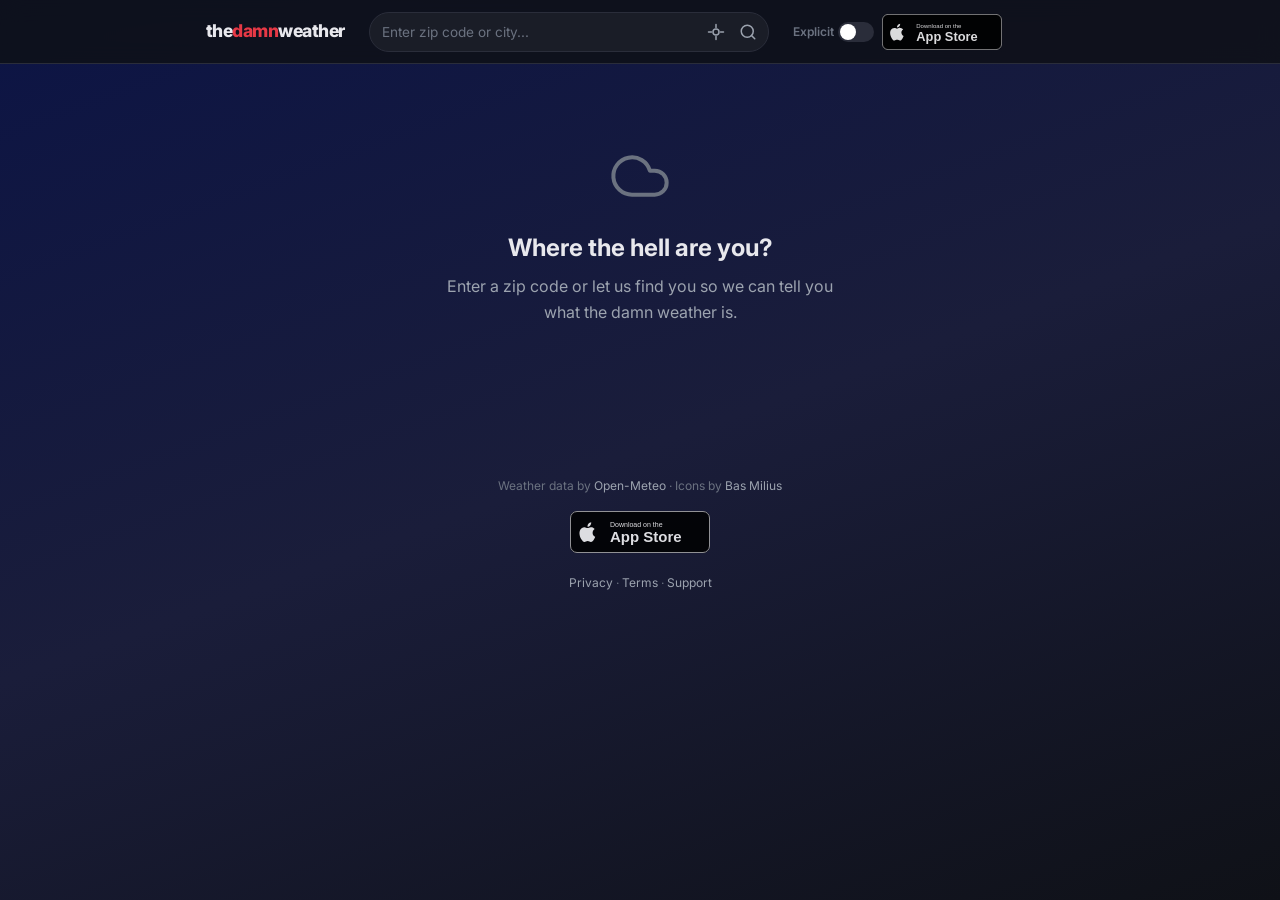
==== commit 111e9c50: "Add iOS app promotion to header and footer Adds Safari Smart App Banner meta tag, an App Store badge" ====
--- a/index.html
+++ b/index.html
@@ -4,6 +4,7 @@
   <meta charset="UTF-8">
   <meta name="viewport" content="width=device-width, initial-scale=1.0">
   <meta name="description" content="The Damn Weather - Get your weather forecast with a side of attitude.">
+  <meta name="apple-itunes-app" content="app-id=6761637304">
   <title>The Damn Weather</title>
   <link rel="icon" href="favicon.svg" type="image/svg+xml">
   <link rel="preconnect" href="https://fonts.googleapis.com">
@@ -58,6 +59,9 @@
             </div>
           </label>
         </div>
+        <a class="header-app-badge" href="https://apps.apple.com/app/id6761637304" target="_blank" rel="noopener noreferrer" aria-label="Download on the App Store">
+          <img src="/assets/app-store-badge.svg" alt="Download on the App Store" width="120" height="36">
+        </a>
       </div>
     </div>
   </header>
@@ -204,6 +208,11 @@
   <!-- Footer -->
   <footer class="site-footer">
     <p>Weather data by <a href="https://open-meteo.com/" target="_blank" rel="noopener noreferrer">Open-Meteo</a> &middot; Icons by <a href="https://bas.dev/work/meteocons" target="_blank" rel="noopener noreferrer">Bas Milius</a></p>
+    <p class="footer-app-store">
+      <a href="https://apps.apple.com/app/id6761637304" target="_blank" rel="noopener noreferrer" aria-label="Download on the App Store">
+        <img src="/assets/app-store-badge.svg" alt="Download on the App Store" class="app-store-badge" width="140" height="42">
+      </a>
+    </p>
     <p><a href="/privacy">Privacy</a> &middot; <a href="/terms">Terms</a> &middot; <a href="/support">Support</a></p>
   </footer>
 
--- a/css/components.css
+++ b/css/components.css
@@ -695,3 +695,49 @@
 .site-footer a:hover {
   color: var(--color-accent);
 }
+
+.footer-app-store {
+  margin: var(--space-md) 0;
+}
+
+.footer-app-store a {
+  display: inline-block;
+  line-height: 0;
+  opacity: 0.85;
+  transition: opacity 0.2s ease;
+}
+
+.footer-app-store a:hover {
+  opacity: 1;
+}
+
+.app-store-badge {
+  display: block;
+  width: 140px;
+  height: auto;
+}
+
+/* ===== Header App Store Badge ===== */
+.header-app-badge {
+  display: inline-flex;
+  align-items: center;
+  line-height: 0;
+  opacity: 0.85;
+  transition: opacity 0.2s ease;
+}
+
+.header-app-badge:hover {
+  opacity: 1;
+}
+
+.header-app-badge img {
+  display: block;
+  height: 36px;
+  width: auto;
+}
+
+@media (max-width: 768px) {
+  .header-app-badge {
+    display: none;
+  }
+}
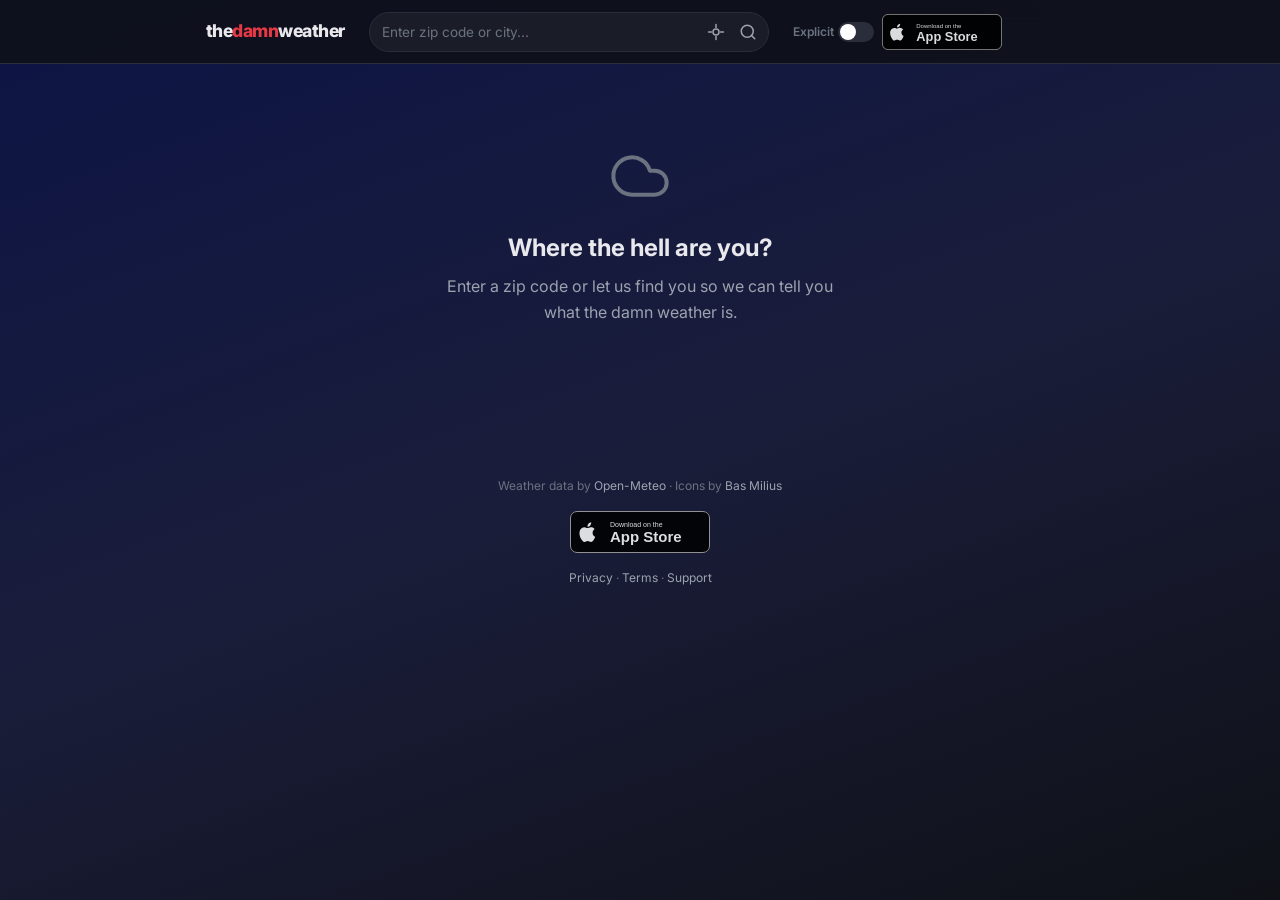
==== commit 8190e666: "Fix footer badge centering and bust CSS cache Global img { display: block } left-aligned the footer " ====
--- a/index.html
+++ b/index.html
@@ -10,11 +10,11 @@
   <link rel="preconnect" href="https://fonts.googleapis.com">
   <link rel="preconnect" href="https://fonts.gstatic.com" crossorigin>
   <link href="https://fonts.googleapis.com/css2?family=Inter:wght@400;500;600;700;800;900&display=swap" rel="stylesheet">
-  <link rel="stylesheet" href="css/main.css?v=3">
-  <link rel="stylesheet" href="css/components.css?v=3">
-  <link rel="stylesheet" href="css/forecast.css?v=3">
-  <link rel="stylesheet" href="css/animations.css?v=3">
-  <link rel="stylesheet" href="css/responsive.css?v=3">
+  <link rel="stylesheet" href="css/main.css?v=4">
+  <link rel="stylesheet" href="css/components.css?v=4">
+  <link rel="stylesheet" href="css/forecast.css?v=4">
+  <link rel="stylesheet" href="css/animations.css?v=4">
+  <link rel="stylesheet" href="css/responsive.css?v=4">
 </head>
 <body data-conditions="clear" data-daytime="day" data-temp-range="mild">
 
@@ -216,6 +216,6 @@
     <p><a href="/privacy">Privacy</a> &middot; <a href="/terms">Terms</a> &middot; <a href="/support">Support</a></p>
   </footer>
 
-  <script type="module" src="js/app.js?v=3"></script>
+  <script type="module" src="js/app.js?v=4"></script>
 </body>
 </html>
--- a/css/components.css
+++ b/css/components.css
@@ -697,6 +697,8 @@
 }
 
 .footer-app-store {
+  display: flex;
+  justify-content: center;
   margin: var(--space-md) 0;
 }
 
@@ -715,6 +717,7 @@
   display: block;
   width: 140px;
   height: auto;
+  margin: 0 auto;
 }
 
 /* ===== Header App Store Badge ===== */
